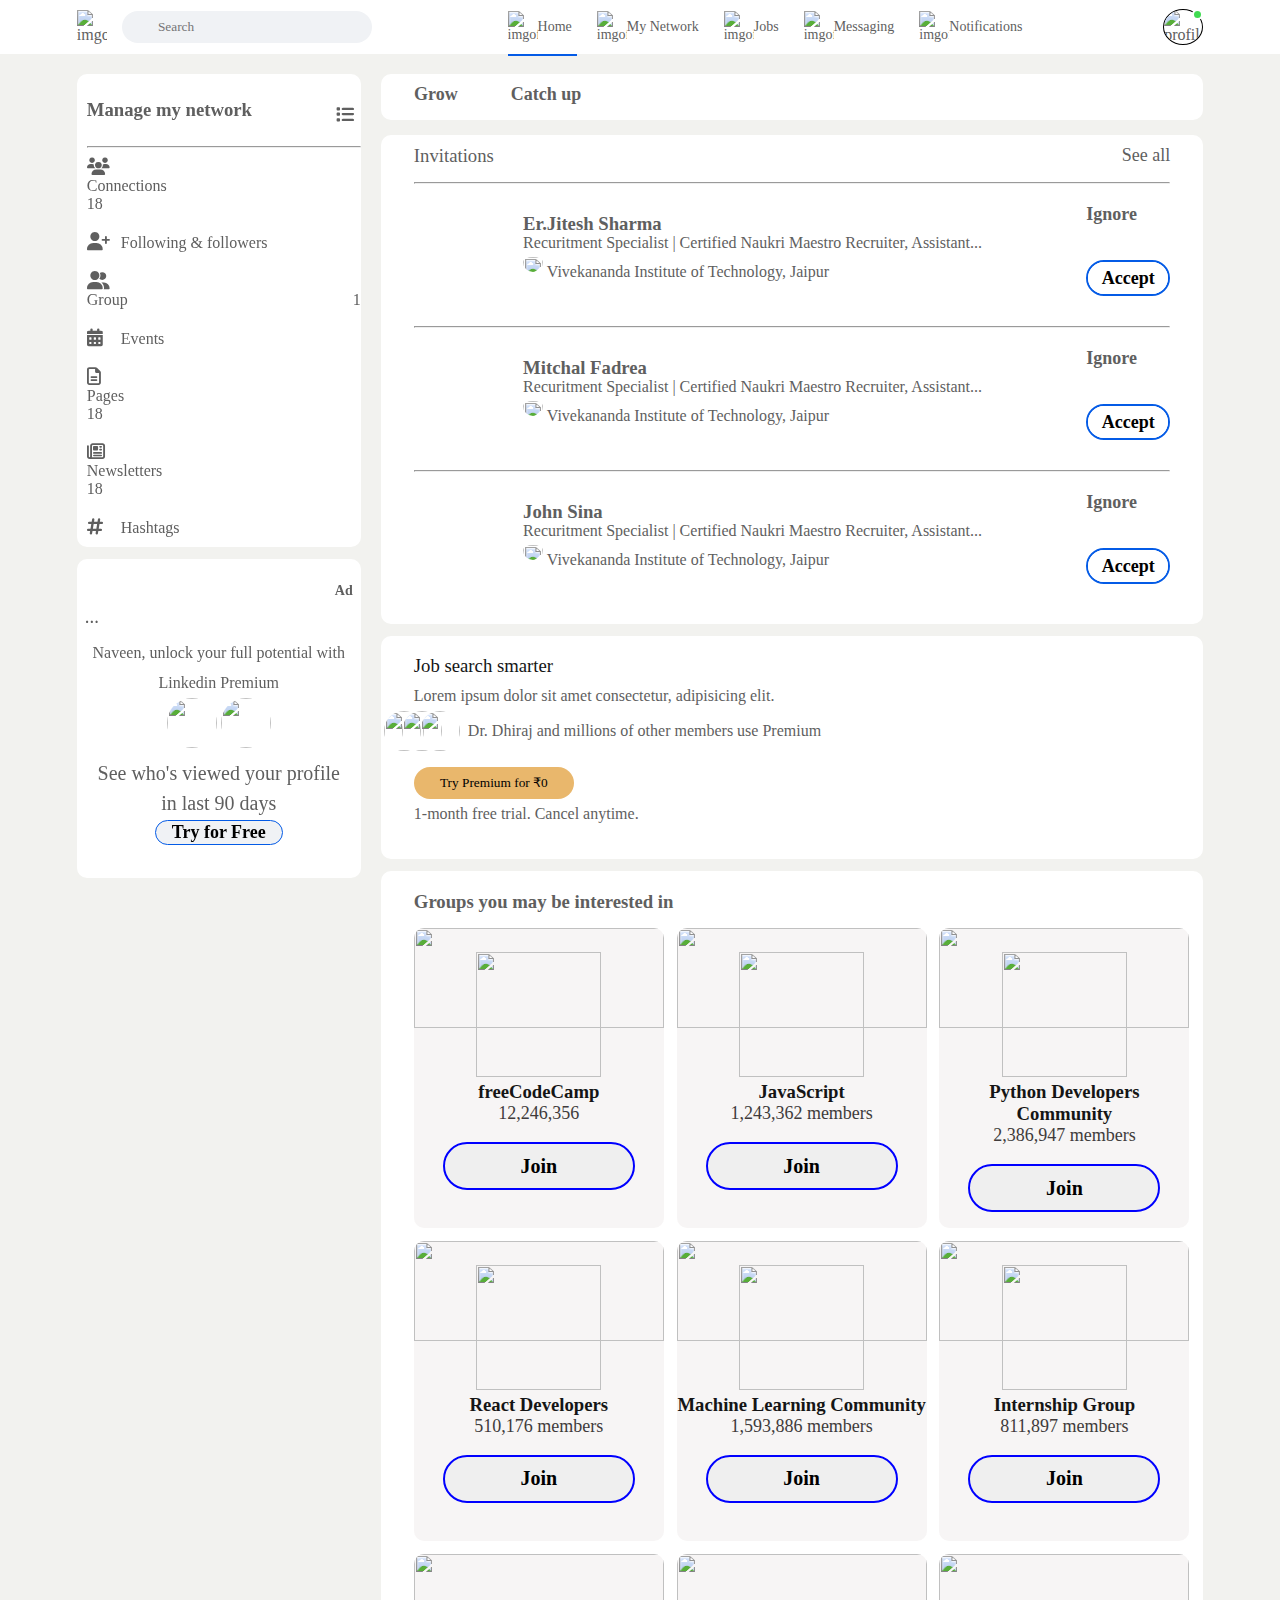
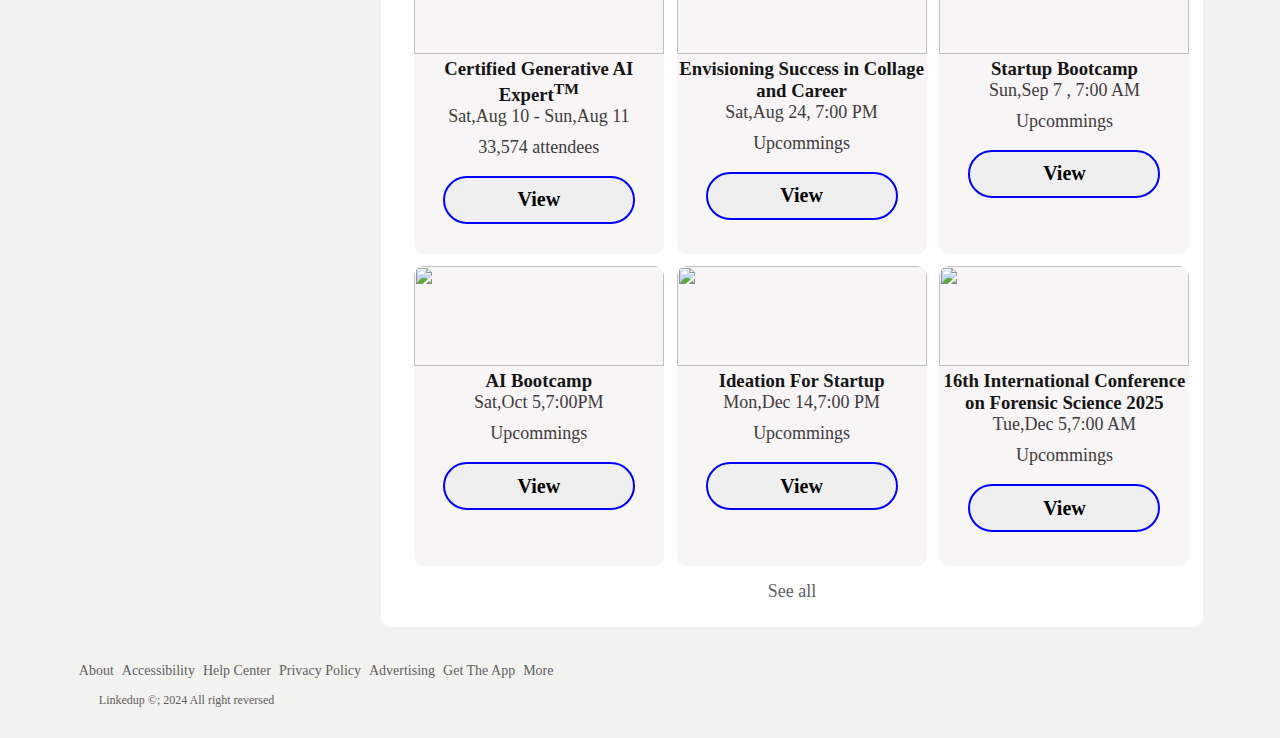
==== network.html @ 49258ead "Add files via upload" ====
<!DOCTYPE html>
<html lang="en">
  <head>
    <meta charset="UTF-8" />
    <meta name="viewport" content="width=device-width, initial-scale=1.0" />
    <title>Linkedin</title>
    <!-- linking style-sheet -->
    <link rel="stylesheet" href="style.css" />
    <!-- linking fontAwsome for using the Icons -->
    <link
      rel="stylesheet"
      href="https://cdnjs.cloudflare.com/ajax/libs/font-awesome/6.6.0/css/all.min.css
    "
    />
  </head>
  <body>
    <!-- Creating the Navigation Bar  -->

    <nav class="navbar">
      <div class="navbar_left">
        <a href="index.html" class="logo"
          ><img src="img/logo.png" alt="imgoflogo"
        /></a>

        <div class="search_box">
          <img src="img/search.png" alt="" />
          <input type="text " placeholder="Search" />
        </div>
      </div>
      <div class="navbar_center">
        <ul>
          <li>
            <a href="index.html" class="active_link"
              ><img src="img/home.png" alt="imgofhome" /><span>Home</span></a
            >
          </li>
          <li>
            <a href="network.html"
              ><img src="img/network.png" alt="imgofhome" /><span
                >My Network</span
              ></a
            >
          </li>
          <li>
            <a href="#"
              ><img src="img/jobs.png" alt="imgofhome" /><span>Jobs</span></a
            >
          </li>
          <li>
            <a href="#"
              ><img src="img/message.png" alt="imgofhome" /><span
                >Messaging</span
              ></a
            >
          </li>
          <li>
            <a href="#"
              ><img src="img/notification.png" alt="imgofhome" /><span
                >Notifications</span
              ></a
            >
          </li>
        </ul>
      </div>
      <div class="navbar_right">
        <div class="online">
          <img
            src="img/Naveen1.png"
            style="border: 1px solid black"
            class="nav_profile_img"
            alt="profile"
            onclick="toggleMenu()"
          />
        </div>
      </div>
      <!-- ----------Network page menu -->

      <div class="profile_menu_container" id="profileMenu">
        <div class="profile_menu">
          <div class="user_info">
            <img src="img/Naveen1.png" style="border: 1px solid black" alt="" />
            <div>
              <h3>Naveen Sahu</h3>
              <a href="profile.html"><button>See your profile</button></a>
            </div>
          </div>
          <hr />
          <h3>Account</h3>
          <a href="#" class="profile_menu_link">
            <img src="img/premium.png" alt="" />
            <p>Try 1 month of Premium for &#8377;0</p>
            <span>></span>
          </a>

          <a href="#" class="profile_menu_link">
            <p>Settings & Privacy</p>
          </a>

          <a href="#" class="profile_menu_link">
            <p>Help</p>
          </a>

          <a href="#" class="profile_menu_link">
            <p>Language</p>
          </a>

          <hr />
          <h3>Manage</h3>
          <a href="#" class="profile_menu_link">
            <p>Post & Activity</p>
          </a>
          <a href="#" class="profile_menu_link">
            <p>Job Posting Account</p>
          </a>

          <hr />
          <a href="#" class="profile_menu_link">
            <p>Sign Out</p>
          </a>
        </div>
      </div>
    </nav>
    <!-- ------------------Navigation Bar Closed------ -->

    <!--------------------- main body creation ----------------------->
    <div class="container">
      <!-- connect sidebar -->
      <div class="connect_sidebar">
        <div class="connect_manage">
          <div style="display: flex;
              justify-content: space-between;
              margin-bottom: 5px;
            ">
            <h3>Manage my network</h3>
            <a href="#"
              ><i class="fa-solid fa-list" style="margin-right: 10px"></i
            ></a>
          </div>

          <hr />

          <div>
            <a href="#"
              ><i class="fa-solid fa-users"></i>
              <span style="margin-right: 180px">Connections</span> 18</a
            >
          </div>

          <div>
            <a href="#">
              <i class="fa-solid fa-user-plus"></i>
              <span>Following & followers</span></a
            >
          </div>

          <div>
            <a href="#"
              ><i class="fa-solid fa-user-group"></i>
              <span style="margin-right: 225px">Group</span>1</a
            >
          </div>

          <div>
            <a href="#"
              ><i class="fa-solid fa-calendar-days"></i> <span>Events</span></a
            >
          </div>

          <div>
            <a href="#"
              ><i class="fa-regular fa-file-lines"></i>
              <span style="margin-right: 220px">Pages</span> 18</a
            >
          </div>

          <div>
            <a href="#"
              ><i class="fa-regular fa-newspaper"></i>
              <span style="margin-right: 181px">Newsletters</span> 18</a
            >
          </div>

          <div>
            <a href="#"
              ><i class="fa-solid fa-hashtag"></i> <span>Hashtags</span></a
            >
          </div>
        </div>

        <div class="left_premium">
          <h3><span>Ad &middot;&middot;&middot;</span></h3>

          <span>Naveen, unlock your full potential with Linkedin Premium</span>
          <div class="middle_Premium">
            <img src="img/Naveen1.png" alt="" />
            <img src="img/key.png" alt="">
          </div>
          <p>See who's viewed your profile in last 90 days</p>

          <a href="#"><button>Try for Free</button></a>

        </div>
      </div>

      <!---------------- connection invitation section --------------------------->

      <div class="connect_menu">
        <div class="grow_container">
          <a href="#">Grow</a>
          <a href="#">Catch up</a>
        </div>
        <div class="connect_conatiner">
          <div class="profile_container_inner">
            <div>
              <h3>Invitations</h3>
              <a href="#">See all</a>
            </div>
            <hr />

            <div class="connection_invitations">
              <img src="img/user-2.png" alt="" />
              <div>
                <div class="connection_details">
                  <h3>Er.Jitesh Sharma</h3>
                  <span
                    >Recuritment Specialist | Certified Naukri Maestro
                    Recruiter, Assistant...</span
                  >
                  <p>
                    <img src="img/microsoft.png" alt="" /> Vivekananda Institute
                    of Technology, Jaipur
                  </p>
                </div>
              </div>
              <div class="connection_btn">
                <a href="#" class="primary_btn">Ignore</a>
                <span><button>Accept</button></span>
              </div>
            </div>

            <hr />

            <div class="connection_invitations">
              <img src="img/user-3.png" alt="" />
              <div>
                <div class="connection_details">
                  <h3>Mitchal Fadrea</h3>
                  <span
                    >Recuritment Specialist | Certified Naukri Maestro
                    Recruiter, Assistant...</span
                  >
                  <p>
                    <img src="img/north.png" alt="" /> Vivekananda Institute of
                    Technology, Jaipur
                  </p>
                </div>
              </div>
              <div class="connection_btn">
                <a href="#" class="primary_btn">Ignore</a>
                <span><button>Accept</button></span>
              </div>
            </div>

            <hr />

            <div class="connection_invitations">
              <img src="img/user-5.png" alt="" />
              <div>
                <div class="connection_details">
                  <h3>John Sina</h3>
                  <span
                    >Recuritment Specialist | Certified Naukri Maestro
                    Recruiter, Assistant...</span
                  >
                  <p>
                    <img src="img/network.png" alt="" /> Vivekananda Institute
                    of Technology, Jaipur
                  </p>
                </div>
              </div>
              <div class="connection_btn">
                <a href="#" class="primary_btn">Ignore</a>
                <span><button>Accept</button></span>
              </div>
            </div>
          </div>
        </div>

        <div class="prreee">
          <div class="premium_description">
            <h3>Job search smarter</h3>
          <p>Lorem ipsum dolor sit amet consectetur, adipisicing elit.</p>
          <div>
            <img src="img/user-2.png" alt="" class="time_pass_pic" />
            <img src="img/user-3.png" alt="" class="time_pass_pic" />
            <img src="img/user-5.png" alt="" class="time_pass_pic" />

            <p>Dr. Dhiraj and millions of other members use Premium</p>
          </div>
          <a href="#"><button>Try Premium for &#8377;0</button></a>
          <p><span>1-month free trial. Cancel anytime.</span></p>
        </div>
      </div>
          

        <!-- ------------creating the connection Card section----------------- -->
        <div class="card_profile_description">
            <h3 style="margin-bottom: 15px;">Groups you may be interested in</h3>
          <div class="profile_card_container">
            <div class="card_container">
              <div class="card">
                <img src="img/cover.webp" alt="" class="coverimg" />
                <img src="img/freecode.png" alt="" class="profileimg" />
              </div>
              <div class="content">
                <h3>freeCodeCamp</h3>
                <span>12,246,356</span>
                <a href="#"><button>Join</button></a>
              </div>
            </div>

            <div class="card_container">
              <div class="card">
                <img src="img/cover.webp" alt="" class="coverimg" />
                <img src="img/javaScript.jpeg" alt="" class="profileimg" />
              </div>
              <div class="content">
                <h3>JavaScript</h3>
                <span>1,243,362 members</span>
                <a href="#"><button>Join</button></a>
              </div>
            </div>

            <div class="card_container">
              <div class="card">
                <img src="img/cover.webp" alt="" class="coverimg" />
                <img src="img/python.jpeg" alt="" class="profileimg" />
              </div>
              <div class="content">
                <h3>Python Developers Community</h3>
                <span>2,386,947 members</span>
                <a href="#"><button>Join</button></a>
              </div>
            </div>

            <div class="card_container">
              <div class="card">
                <img src="img/cover.webp" alt="" class="coverimg" />
                <img src="img/react.jpeg" alt="" class="profileimg" />
              </div>
              <div class="content">
                <h3>React Developers</h3>
                <span>510,176 members</span>
                <a href="#"><button>Join</button></a>
              </div>
            </div>

            <div class="card_container">
              <div class="card">
                <img src="img/cover.webp" alt="" class="coverimg" />
                <img src="img/ml.jpeg" alt="" class="profileimg" />
              </div>
              <div class="content">
                <h3>Machine Learning Community</h3>
                <span>1,593,886 members</span>
                <a href="#"><button>Join</button></a>
              </div>
            </div>

            <div class="card_container">
              <div class="card">
                <img src="img/cover.webp" alt="" class="coverimg" />
                <img src="img/internship.jpeg" alt="" class="profileimg" />
              </div>
              <div class="content">
                <h3>Internship Group</h3>
                <span>811,897 members</span>
                <a href="#"><button>Join</button></a>
              </div>
            </div>

            <div class="card_container">
              <div class="card">
                <img src="img/Ai.png" alt="" class="coverimg" />
                <!-- <img src="img/freecode.png" alt="" class="profileimg" /> -->
              </div>
              <div class="content">
                <h3>Certified Generative AI Expert<sup>TM</sup></h3>
                <span>Sat,Aug 10 - Sun,Aug 11</span>
                <span>33,574 attendees</span>
                <a href="#"><button>View</button></a>
              </div>
            </div>

            <div class="card_container">
              <div class="card">
                <img src="img/collage.png" alt="" class="coverimg" />
                <!-- <img src="img/freecode.png" alt="" class="profileimg" /> -->
              </div>
              <div class="content">
                <h3>Envisioning Success in Collage and Career</h3>
                <span>Sat,Aug 24, 7:00 PM</span>
                <span>Upcommings</span>
                <a href="#"><button>View</button></a>
              </div>
            </div>

            <div class="card_container">
              <div class="card">
                <img src="img/stratup.png" alt="" class="coverimg" />
                <!-- <img src="img/freecode.png" alt="" class="profileimg" /> -->
              </div>
              <div class="content">
                <h3>Startup Bootcamp</h3>
                <span>Sun,Sep 7 , 7:00 AM</span>
                <span>Upcommings</span>
                <a href="#"><button>View</button></a>
              </div>
            </div>

            <div class="card_container">
              <div class="card">
                <img src="img/Ai boot.png" alt="" class="coverimg" />
                <!-- <img src="img/freecode.png" alt="" class="profileimg" /> -->
              </div>
              <div class="content">
                <h3>AI Bootcamp</h3>
                <span>Sat,Oct 5,7:00PM</span>
                <span>Upcommings</span>
                <a href="#"><button>View</button></a>
              </div>
            </div>

            <div class="card_container">
              <div class="card">
                <img src="img/Ideathon.png" alt="" class="coverimg" />
                <!-- <img src="img/freecode.png" alt="" class="profileimg" /> -->
              </div>
              <div class="content">
                <h3>Ideation For Startup</h3>
                <span>Mon,Dec 14,7:00 PM</span>
                <span>Upcommings</span>
                <a href="#"><button>View</button></a>
              </div>
            </div>

            <div class="card_container">
              <div class="card">
                <img src="img/Forensic.png" alt="" class="coverimg" />
                <!-- <img src="img/freecode.png" alt="" class="profileimg" /> -->
              </div>
              <div class="content">
                <h3>16th International Conference on Forensic Science 2025</h3>
                <span>Tue,Dec 5,7:00 AM</span>
                <span>Upcommings</span>
                <a href="#"><button>View</button></a>
              </div>
            </div>
          </div>
          <div class="more">
            <a href="#" class="connection_link">See all </a>
          </div>
        </div>

      </div>
    </div>

    <div class="profile_footer">
      <div class="sidebar_useful_links">
        <a href="#">About</a>
        <a href="#">Accessibility</a>
        <a href="#">Help Center</a>
        <a href="#">Privacy Policy</a>
        <a href="#">Advertising</a>
        <a href="#">Get The App</a>
        <a href="#">More</a>
        <div class="copyright_msg">
          <img src="img/logo.png" alt="" />
          <p>Linkedup &copy;; 2024 All right reversed</p>
        </div>
      </div>
    </div>

    <script>
      let profileMenu = document.querySelector("#profileMenu");

      function toggleMenu() {
        profileMenu.classList.toggle("open_menu");
        console.log("hello");
      }
    </script>
  </body>
</html>
---- style.css ----
*{
    padding: 0;
    margin: 0;
    font-family: "Poppins , sans-self";
    box-sizing: border-box;
}

body{
    background-color: #e9e9e393;
    color: #5f5f5f;
}

a{
    text-decoration: none;
    color: #5f5f5f;
}


/* ---------Styling The Navigation Bar------------- */

.navbar{
    display: flex;
    align-items: center;
    justify-content: space-between;
    background: #fff;
    padding: 6px 6% ;
    position: sticky;
    top: 0;
    z-index: 100;
    /* box-shadow: 0 5px 20px rgba(0, 0, 0, 0.667); */
}

.logo img{
    width: 30px;
    margin-right: 15px;
    display: block;
}

.navbar_center ul li{
    display: inline-block;
    list-style: none;
}

.navbar_center ul li a{
    display: flex;
    align-items: center;
    font-size: 14px;
    margin: 5px 8px;
    padding-right:  5px;
    position: relative;
}

.navbar_center ul li a img{
    width: 30px;
}

.navbar_center ul li a::after{
    content: "";
    width: 0;
    height: 2px;
    background: #045be6;
    position: absolute;
    bottom: -13px;
    transition: width 0.3s ;
}
.navbar_center ul li a:hover::after ,
.navbar_center ul li a.active_link::after{
    width: 100%;
}

.nav_profile_img{
    width: 40px;
    border-radius:  50%;
    display: block;
    cursor: pointer;
    position: relative;
}

.online{
    position: relative;
}
.online::after{
    content: "";
    width: 7px;
    height: 7px;
    border: 2px solid #fff;
    border-radius: 50%;
    right: 0px;
    top: 0px;
    background: #41db51;
    position: absolute;
}

.search_box{
    background: #f0f2f5;
    width: 250px;
    border-radius: 20px;
    display: flex;
    align-items: center;
    padding: 0 15px;
}
.navbar_left{
    display: flex;
    align-items: center;
}

.search_box img{
    width: 14px;
}
.search_box:hover{
background: #8ba9da7a;
}
.search_box input{
    width: 100%;
    background: transparent;
    padding: 8px;
    outline: none;
    border: 0;
}


/* ----------- Navigation Bar syling Ending */

/* ------------styleing the user profile drop down menu -------*/

.profile_menu_container{
    position: absolute;
    top: 100%;
    right: 5%;
    width: 320px;
    max-height: 0;
    overflow: hidden;
    transition: max-height 0.5s;
    

}
.profile_menu_container.open_menu{
    max-height: 400px;
}

.profile_menu{
    background: white;
    color: #333;
    counter-reset: #fff;
    padding: 20px;
    margin: 10px;
    box-shadow: inset 0 -3rem 3rem rgba(199, 212, 199, 0.3),
    0 0 0 2px white;
    
}
.user_info{
    display: flex;
    align-items: center;

}
.user_info img{
    width: 50px;
    border-radius: 50%;
    margin-right: 15px;
}
.user_info h3{

    font-weight:500;
    margin-bottom: -7px;

}
.user_info a{
    color: #c9c9c9;
    font-size: 13px;
}
.user_info a button{
    background: #fff;
    border: 2px solid #045be6;
    border-radius: 15px;
    margin-top: 15px;
    width: 10rem;
    margin-bottom: 15px;
    outline: none;
}

.profile_menu_link hr{
    border: 0;
    height: 1px;
    width: 100%;
    background: #fff;
    margin: 15px 0 10px;
}


.profile_menu_link{
    display: flex;
    align-items: center;
    color: #151515;
    margin: 12px 0;
    font-size: 14px;

}
.profile_menu_link p{
    width: 100%;
}

.profile_menu_link img{
    width: 35px;
    border-radius: 50%;
    margin-right: 15px;
}


/* Styling the middle part of the website */

.container{
    padding: 20px 6%;
    display: flex;
    flex-wrap: wrap;
    justify-content: space-between;
}
/* ---------------left side bar ------------------*/
.left_side_Bar{
    flex-basis: 25%;
    align-self: flex-start;
    position: sticky;
    top: 73px;
}

.sidebar_profile_box{
    background: #fff;
    border-radius: 10px;

}
.sidebar_profile_info{
    padding: 0 25px;

}
.sidebar_profile_info img{
    width: 90px;
    border-radius: 50%;
    background: #fff;
    padding: 4px;
    margin-top: -45px;

}

.sidebar_profile_info h1{
    font-size: 20px;
    font-weight: 600;
    color: #222;
}

.sidebar_profile_info h3{
    font-size: 14px;
    font-weight: 500;
    color: #777;

}
.sidebar_profile_info ul{
    list-style: none;
    margin: 20px 0;

}
.sidebar_profile_info ul li{
    width: 100%;
    margin: 5px;
    font-size: 13px;

}
.sidebar_profile_info ul li span{
    float: right;
    color: #045be6;
}

.sidebar_profile_link{
    display: flex;
    align-items: center;
    border-top: 1px solid #ccc;
}

.sidebar_profile_link a{
    flex-basis: 50%;
    display: flex;
    align-items: center;
    justify-content: center;
    padding: 15px 0;
    font-size: 13px;
    border-left: 1px solid#ccc;
}
.sidebar_profile_link a:first-child{
    border-left: 0;
}
.sidebar_profile_link a img{
    width: 20px;
    margin-right: 10px;
}
.sidebar_actively{
    background: #fff;
    padding: 5px 25px;
    margin: 12px 0;
    border-radius: 10px;
}
.sidebar_actively h3{
    color: #777;
    font-size: 14px;
    font-weight: 500;
    margin: 20px 0 10px;

}

.sidebar_actively a{
    display: flex;
    align-items: center;
    font-size: 12px;
    font-weight: 500;
    color: #888;
    margin: 3px 0;
}

.sidebar_actively a img{
    width: 20px;
    margin-right: 10px;
}


.discover_more_link{
    border-top: 1px solid#ccc;
    text-align: center;
    margin-top: 20px;
    margin-left: -25px;
    margin-right: -25px;
}

.discover_more_link a{
    color: #045be6;
    display: inline-block;
    margin: 10px 0;
}


/*------------------------ right side bar----------------- */
.right_side_Bar{
    flex-basis: 25%;
    align-self: flex-start;
    position: sticky;
    top: 73px;
   
}
.sidebar_news{
    background: #fff;
    padding: 10px 25px ;
    border-radius: 10px;
}
.info_icon{
    width: 15px;
    float: right;
    margin-top: 15px;
}


.sidebar_news h1{
    font-size: 18px;
    font-weight: 600;
    color: #333;
    margin: 10px 0 30px;
}
.sidebar_news a{
    display: block;
    font-size: 12px;
    font-weight: 600;
    margin-top: 10px;
    margin-bottom: -5px;
}
.sidebar_news span{
    font-size: 12px;
}

.sidebar_news .read_more_link{
    color: #045be6;
    font-weight: 500;
    margin: 20px 0 10px;
}

.sidebar_ad{
    background: #fff;
    padding: 15px 25px;
    text-align: center;
    margin: 12px 12px;
    font-size: 12px;
    border-radius: 10px;
}
.sidebar_ad img{
    width: 60px;
    border-radius: 50%;
    margin: 4px;
}

.sidebar_ad small{
    float: right;
    font-weight: 500;

}
.sidebar_ad p{
    margin-top: 30px;
    margin-bottom: 10px;
}
.sidebar_ad b{
    display: block;
    font-weight: 500;
    margin-top: 10px;
}
.ad_link{
    display: inline-block;
    border: 1px solid #045be6;
    border-radius: 30px;
    padding: 5px 15px;
    font-weight: 500;
    color: #045be6;
    margin: 20px auto 10px;
}

.sidebar_useful_links{
    padding: 15px 25px;
    text-align: center;

}
.sidebar_useful_links a{
    display: inline-block;
    font-size: 14px;
    margin: 4px 2px;

}
.copyright_msg{
    display: flex;
    align-items: center;
    justify-content: center;
    font-size: 12px;
    margin-top: 10px;
    font-weight: 500;
}
.copyright_msg img{
    width: 18px;
    margin-right: 4px;
}

/* ------------------main content ------------------*/
.main_Bar{
    flex-basis: 47%;
}
.create_post{
    background: #fff;
    border-radius: 10px;

}
.create_post_input{
    padding: 20px 25px 10px;
    display: flex;
    align-items: flex-start;
}
.create_post_input img{
    width: 35px;
    border-radius: 50% ;
    margin-right: 10px;
}
.create_post_input button{
    width: 100%;
    height: 50px;
    
    outline: 0;
    resize: none;
    background: transparent;
    margin-top: -8px;
    border: 1px solid #151515;
    border-radius: 20px;
    font-size: 15px;
    font-weight: 600;
}
.create_post_input button:hover{
    background: #dfdddd57;
}



.create_post_link{
    display: flex;
    align-items: flex-start;

}

.create_post_link li{
    list-style: none;
    border-top: 1px solid #ccc;
    border-right: 1px solid #ccc;
    flex-basis: 25%;
    height: 40px;
    font-size: 13px;
    display: flex;
    align-items: center;
    justify-content: center;
    cursor: pointer;
}

.create_post_link li img{
    width: 15px;
    margin-right: 5px;
}
.create_post_link li:last-child{
    background: #045be6;
    color: #fff;
    border-top: 0;
    border-radius: 0;
}

.sort_by{
    display: flex;
    align-items: center;
    margin: 10px 0;
}
.sort_by hr{
    flex: 1;
    border: 0;
    height: 1px;
    background: #ccc;

}
.sort_by p{
    font-size: 13px;
    padding-left: 5px;
}
.sort_by p span{
    font-weight: 600;
    cursor: pointer;
}
.sort_by p span img{
    width: 12px;
    margin-left: 3px; 
}


.post{
    background: #fff;
    padding: 20px 25px 5px;
    margin: 5px 0 15px;
    border-radius: 10px;
}

.post_author{
    display: flex;
    align-items: flex-start;
    margin-bottom: 20px;
}
.post_author img{
    width: 35px;
    border-radius: 50%;
    margin-right: 10px;
    margin-top: 5px;
}
.post_author h1{
    font-size: 18px;
    font-weight: 600;
    counter-reset: #333;

}
.post_author small{
    display: block;
    margin-bottom: -2px;

}

.post p{
    font-size: 14px;
    margin-bottom: 15px;
}

.post_impression{
    display: flex;
    flex-wrap: wrap;
    align-items: center;
    justify-content: space-between;
    font-size: 12px;
    border-bottom: 1px solid #ccc;
    padding-bottom: 6px;
}

.post_impression div{
    display: flex;
    align-items: center;

}
.post_impression img{
    width: 15px;
    margin-right: -5px;
}
.liked_user{
    margin-left: 10px;
}

.post_avtivity{
    display: flex;
    align-items: center;
    justify-content: space-between;
    padding: 10px 0;
    font-size: 14px;
    font-weight: 500;
}

.post_avtivity div{
    display: flex;
    align-items: center;

}
.post_avtivity_user_icons{
    width: 22px;
    border-radius: 50%;
}

.post_avtivity_arrow_icons{
    width: 12px;
    margin-left: 5px;
}
.post_avtivity_link img{
    width: 18px;
    margin-right: 8px;

}


/* --------------------Profile page------------------ */


.profile_main{
    flex-basis: 73%;

}
.profile_sidebar{
    flex-basis: 25%;
    align-self: flex-start;
    position: sticky;
    top: 73px;
}

.profile_conatiner{
    background: #fff;
    border-radius: 10px;

}
.profile_container_inner{
    padding: 0 4% 10px;

}
.profile_pic{
    width: 150px;
    border-radius: 50%;
    margin-top: -75px;
    padding: 5px;
    background: #fff;
}

.profile_conatiner h1{
    font-size: 28px;
    font-weight: 600;
    color: #222;
}
.profile_conatiner b{
    font-weight: 500;

}
.profile_conatiner p{
    margin-top: 5px;

}
.profile_conatiner p a{
    color: #045be6;
    font-weight: 500;

}

.mutual_connection{
    display: flex;
    align-items: center;
    margin: 20px 0;

}
.mutual_connection img{
    width: 30px;
    border-radius: 50%;
    margin-right: 5px;
}

.profile_btn{
    margin: 20px 0;

}
.profile_btn a{
    display: inline-flex;
    align-items: center;
    background: #e4e6eb;
    padding: 6px 15px;
    border-radius: 4px;
    margin-right: 10px;
}

.profile_btn a img{
    width: 18px;
    margin-right: 5px;

}
.profile_btn .primary_btn{
background: #045be6;
color: #fff;
}
.profile_discription{
    background: #fff;
    padding: 20px 4% 30px;
    margin: 12px 0;
    border-radius: 10px;
}
.profile_discription h2{
    color: #333;
    margin: 10px 0 20px;
    font-weight: 600;
}
.see_more_link{
    display: block;
    text-align: right;
    font-size: 15px;
}
.profile_des_row{
    display: flex;
    align-items: flex-start;
    margin: 20px 0 ;

}
.profile_des_row img{
    width: 50px;
    margin-right: 25px;
    margin-top: 5px;
}
.profile_des_row div{
    width: 100%;
}
.profile_des_row h3{
    font-size: 18px;
    font-weight: 600;
    color: #333;
}
.profile_des_row b{
    display: block;
    font-weight: 500;
    font-size: 15px;
}
.profile_des_row p {
    margin-top: 15px;

}
.profile_des_row hr{
    border: 0;
    border-bottom: 1px solid #999;
    margin-top: 10px;
}

.experience_link{
    display: flex;
    align-items: center;
    justify-content: center;
    padding-top: 20px;
    font-weight: 500;

}
.experience_link img{
    width: 20px;
    margin-left: 8px ;
}

.skills_btn{
    display: inline-block;
    margin: 10px 5px;
    padding: 6px 18px;
    border: 1px solid #777;
    border-radius: 30px;
    font-size: 12px;
    font-weight: 500;
}

.language_btn{
    display: inline-block;
    margin: 10px 5px;
    padding: 6px 18px;
    background: #e4e6eb;
    font-size: 12px;
    font-weight: 500;
    border-radius: 10px;
}

/* ---------- profile right sidebar ---------*/
.profile_sidebar.sidebar_ad{
    margin: 0;
}

.sidebar_people{
    background: #fff;
    padding: 15px 25px;
    margin: 12px 0;
    font-size: 12px;
    border-radius: 10px;
    
}
.sidebar_people h3{
    font-size: 16px;
    font-weight: 600;
    margin: 10px 0 20px;
}

.sidebar_people_row{
    display: flex;
    align-items: flex-start;
    margin: 6px 0;
}
.sidebar_people_row img{
    width: 40px;
    border-radius: 50%;
    margin-right: 8px;
    margin-top: 5px;
}

.sidebar_people_row h2{
    font-weight: 500;
    font-size: 16px;
}
.sidebar_people_row a{
    display: inline-block;
    margin: 10px 0;
    padding: 5px 25px;
    border: 1px solid #5f5f5f;
    border-radius: 30px;
    font-weight: 500;
}

.profile_footer{
    padding: 0 6% 30px;
}
.profile_footer .sidebar_useful_links{
    text-align: left;
    padding: 0;
}

.profile_footer .copyright_msg{
    justify-content: flex-start;

}
#showmore_links{
    display: none;
}

/* ----------for small screen-------- */
/* @media only screen and (max-width:600px){
  
    .search_box{
        background: transparent;
        width: auto;
        padding: 0;

    }
    .search_box input{
        width: 0;
        padding: 0;
    }
    .navbar_center ul li a span{
        display: none;
    }
    .navbar_center ul li a {
        padding-right: 0;
        margin: 5px;
    }
    .nav_profile_img{
        width: 30px;
    }
    .container{
        padding: 15px 3%;
    }
    .left_side_Bar,.right_side_Bar{
        flex-basis: 100%;
        position: relative;
        top: unset;
    }
    .main_Bar{
        flex-basis: 100%;
    }
    .post_impression {
        margin: 2px 0;
    }
    .post_avtivity_link span{
        display: none;

    }
    .post_avtivity_link img{
        margin-right: 0;
    }
    .profile_main,.profile_sidebar{
        flex-basis: 100%;
    }
    .profile_conatiner{
        font-size: 14px;
    }
    .profile_pic{
        width: 100px;
        margin-top: -50px;
    }
    .profile_discription{
        font-size: 14px;
    }
    #showmore_links{
        display: block;
        width: fit-content;
        margin: 10px auto;
        font-size: 14px;
        cursor: pointer;

    }
    .sidebar_actively{
        display: none;
    }
    .sidebar_actively.open_activity{
        display: block;
    }
} */



/* -----------------Network Page styling-------------- */

.grow_container{
    display: flex;
    padding-top: 10px;
    padding-bottom: 15px;
    gap: 15px;
    background: #fff;
    border-radius: 10px;
    margin-bottom: 15px;

    
}
.grow_container a{
    margin-left: 15px;
    font-size: 18px;
    font-weight: 600;
    width: 5rem;
    display: flex;
    align-items: center;
    justify-content: center;
}

.grow_container a:hover{
    background: #efecec85;
    border-radius: 10px;
}



.profile_container_inner div{
    display: flex;
    padding-top: 10px;
    justify-content: space-between;
    padding-bottom: 15px;
}

.profile_container_inner div a{
    font-size: 18px;
    font-weight: 500;
}
.profile_container_inner div a:hover {
    background: #e1e0e0;
    border-radius: 10px;
    padding: 5px;
}

.profile_container_inner div h3{
    font-weight: 100;
}
.connection_invitations img{
    border-radius: 50%;

}


.connection_invitations div{
    display: flex;
    flex-direction: column;
    padding-left: 5px;
}
.connection_invitations div h3{
    font-weight: 600;
    line-height: 20px;
}


.connection_invitations div p img{
    height: 20px;
    width: 20px;
    align-items: center;
    padding-top: 5px;  
}

.connection_btn .primary_btn{
    font-weight: 600;
}

.connection_btn  button{
    width: 5rem;
    height: 2rem;
    border: none;
    border-radius: 20px;
    outline: none;
    background: #fff;   
    font-size: 18px;
    font-weight: 600;
}

.connection_btn span{
    border: 2px solid #045be6;
    border-radius: 20px;
    display: flex;
}



.connect_menu{
    flex-basis: 73%;
}

.connect_sidebar{
    flex-basis: 25%;
    align-self: flex-start;
    position: sticky;
    top: 73px;
    
}

.connect_manage{
    padding-top: 15px;
    padding-left: 10px;
    background: #fff;
    border-radius: 10px;
}

.connect_manage h3{
    padding-bottom: 10px;
}

.time_pass_pic{
    margin-left: -30px;
    border-radius: 50%;
    height: 40px;
    width: 40px;
}
.premium_description{
    background: #fff;
    padding: 20px 4% 30px;
    margin: 12px 0;
    border-radius: 10px;
    padding-top: 15px;
    line-height: 30px;
}
.premium_description h3{
    font-weight: 100;
    color: #151515;
}
.premium_description div{
    display: flex;
    align-items: center;
    gap: 8px;
} 
.premium_description a button{
    height: 2rem;
    width: 10rem;
    margin-top: 1rem;
    border-radius: 20px;
    background: rgba(218, 134, 7, 0.591);
    border: none;

}



/* ---------styling the left side bar --------- */
.connect_manage div{
    padding-top: 10px;
    display: flex;
    justify-content: flex-start;
    align-items: center;
    padding-bottom: 10px;
    
}
.connect_manage div a i{
    height: 15px;
    width: 15px;
    font-size: large;
    margin-right: 15px;

 
}


 .connect_conatiner{
    background: #fff;
    border-radius: 10px;
}


.left_premium{
    background: #fff;
    padding: 20px 4% 30px;
    margin: 12px 0;
    border-radius: 10px;
    padding-top: 15px;
    line-height: 30px;
    display: flex;
    justify-content: center;
    align-items: center;
    flex-direction: column;
}
.left_premium h3 span{
    font-size: 14px;
    margin-left: 250px;
    text-align: center;
}
.left_premium span{
    text-align: center;
}

.left_premium .middle_Premium img{
    height: 50px;
    width: 50px;
    border-radius: 50%;
}

.left_premium a button{
    font-size: 18px;
    font-weight: 600;
    height: 25px;
    width: 8rem;
    outline: none;
    border: 1px solid #045be6;
    background: #f0f2f5;
    border-radius: 20px;
}

.left_premium p{
    font-size: 20px;
    text-align: center;
}

/* -------------creating the card sections for follows ---------------- */
.card_profile_description{
    
    background: #fff;
    padding: 20px 4% 30px;
    margin: 12px 0;
    border-radius: 10px;
 
}

.profile_card_container{
    display: flex;
    justify-content: space-around;
    display: grid;
    grid-template-columns: repeat(3 , 250px);
    grid-template-rows: repeat(auto , 300px) ;
    gap: 0.8rem;
}

.more{
    display: flex;
    justify-content: center;
    margin-top: 15px;
    margin-bottom: -5px;
}

.connection_link{
    font-size: 18px;
    font-weight: 500;
}
.card_container{
    height: 300px;
    width: 250px;
    overflow: hidden;
    border-radius: 10px;
    background: #ebe7e768;
    transition: all ease 0.5s;
    
}


.card_container:hover{
    box-shadow: 2px 2px 5px rgb(179, 163, 163);
    
}
.card_container .coverimg{
    width: 100%;
    height: 100px;
}
.card_container .profileimg{
    height: 125px;
    margin-top: -80px;
    width: 125px;
    /* border-radius:50%; */
    margin-left: 25%;
    
}

.content{
    display: flex;
    justify-content: center;
    align-items: center;
    flex-direction: column;
}

.content span{
    font-size: 18px;
    font-weight: 500;
    color: rgb(64, 59, 59);
    margin-bottom: 10px;
}
.content h3{
    color: #151515;
    text-align: center;
}

.content a button{
    height: 3rem;
    width: 12rem;
    font-size: 20px;
    font-weight: 600;
    border: 2px solid blue;
    outline: none;
    border-radius: 25px;
    margin-top: 8px;
}

.content a button:hover{
    background: #fff;
}


@media only screen and (max-width:650px) {
    .search_box{
        background: transparent;
        width: auto;
        padding: 0;

    }
    .search_box input{
        width: 0;
        padding: 0;
    }
    .navbar_center ul li a span{
        display: none;
    }
    .navbar_center ul li a {
        padding-right: 0;
        margin: 5px;
    }
    .nav_profile_img{
        width: 30px;
    }
    
    .left_premium{
        display: none;
    }
    .connect_manage{
        display: none;
    }
    .connect_menu{
        flex-basis: 100%;
    }

    .card_profile_description .profile_card_container{
        grid-template-columns: repeat(1,60%);
    }
    .prreee{
        display: none;
        
    }
    
    
}



@media only screen and (min-width:650px) and (max-width:900px) {
    .search_box{
        background: transparent;
        width: auto;
        padding: 0;

    }
    .search_box input{
        width: 0;
        padding: 0;
    }
    .navbar_center ul li a span{
        display: none;
    }
    .navbar_center ul li a {
        padding-right: 0;
        margin: 5px;
    }
    .nav_profile_img{
        width: 30px;
    }
    
    .left_premium{
        display: none;
    }
    .connect_manage{
        display: none;
    }
    .connect_menu{
        flex-basis: 100%;
    }

    .card_profile_description .profile_card_container{
        grid-template-columns: repeat(2 , 45%);
    }
    .prreee{
        display: none;
        
    }
    
    
}

@media only screen and (min-width:900px) and (max-width:1100px) {

    .search_box{
        background: transparent;
        width: auto;
        padding: 0;

    }
    .search_box input{
        width: 0;
        padding: 0;
    }
    .navbar_center ul li a span{
        display: none;
    }
    .navbar_center ul li a {
        padding-right: 0;
        margin: 5px;
    }
    .nav_profile_img{
        width: 30px;
    }
    .card_profile_description .profile_card_container{
        grid-template-columns: repeat(3,27%);

    }
    .left_premium{
        display: none;
    }
    .connect_manage{
     display: none;
    }
  
    .prreee{
        display: none;
        
    }
    
    .connect_sidebar{
        flex-basis: 100%;
        position: relative;
        margin-bottom: 20px;
        margin-top:-4rem;
        
    }
    
    .connect_sidebar{
        flex-basis: 100%;
    }
    .connect_menu{
        flex-basis: 100%;
    
    }

    .grow_container{
        margin-top: 60px;
    }
}


@media only screen and (max-width:600px){
  
    .search_box{
        background: transparent;
        width: auto;
        padding: 0;

    }
    .search_box input{
        width: 0;
        padding: 0;
    }
    .navbar_center ul li a span{
        display: none;
    }
    .navbar_center ul li a {
        padding-right: 0;
        margin: 5px;
    }
    .nav_profile_img{
        width: 30px;
    }
    .container{
        padding: 15px 3%;
    }
    .left_side_Bar,.right_side_Bar{
        flex-basis: 100%;
        position: relative;
        top: unset;
    }
    .main_Bar{
        flex-basis: 100%;
    }
    .post_impression {
        margin: 2px 0;
    }
    .post_avtivity_link span{
        display: none;

    }
    .post_avtivity_link img{
        margin-right: 0;
    }
    .profile_main,.profile_sidebar{
        flex-basis: 100%;
    }
    .profile_conatiner{
        font-size: 14px;
    }
    .profile_pic{
        width: 100px;
        margin-top: -50px;
    }
    .profile_discription{
        font-size: 14px;
    }
    #showmore_links{
        display: block;
        width: fit-content;
        margin: 10px auto;
        font-size: 14px;
        cursor: pointer;

    }
    .sidebar_actively{
        display: none;
    }
    .sidebar_actively.open_activity{
        display: block;
    }
}
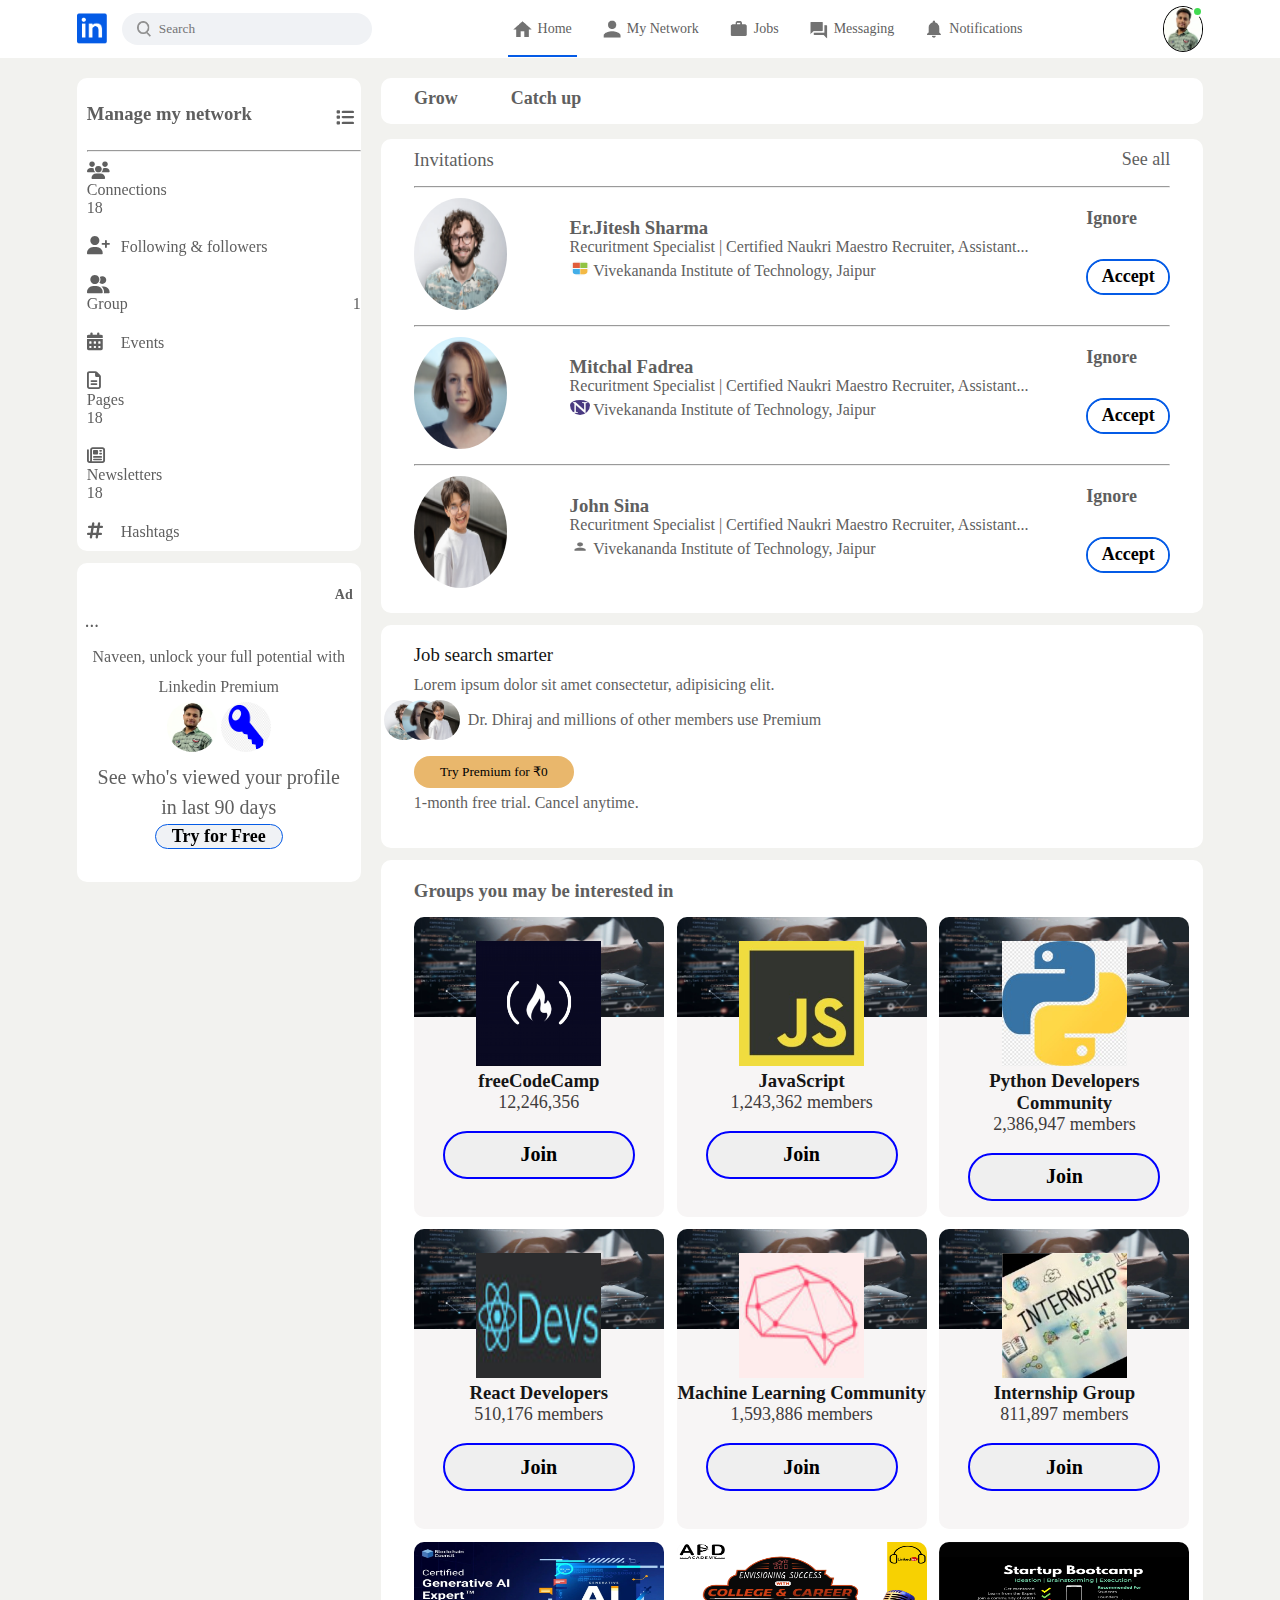
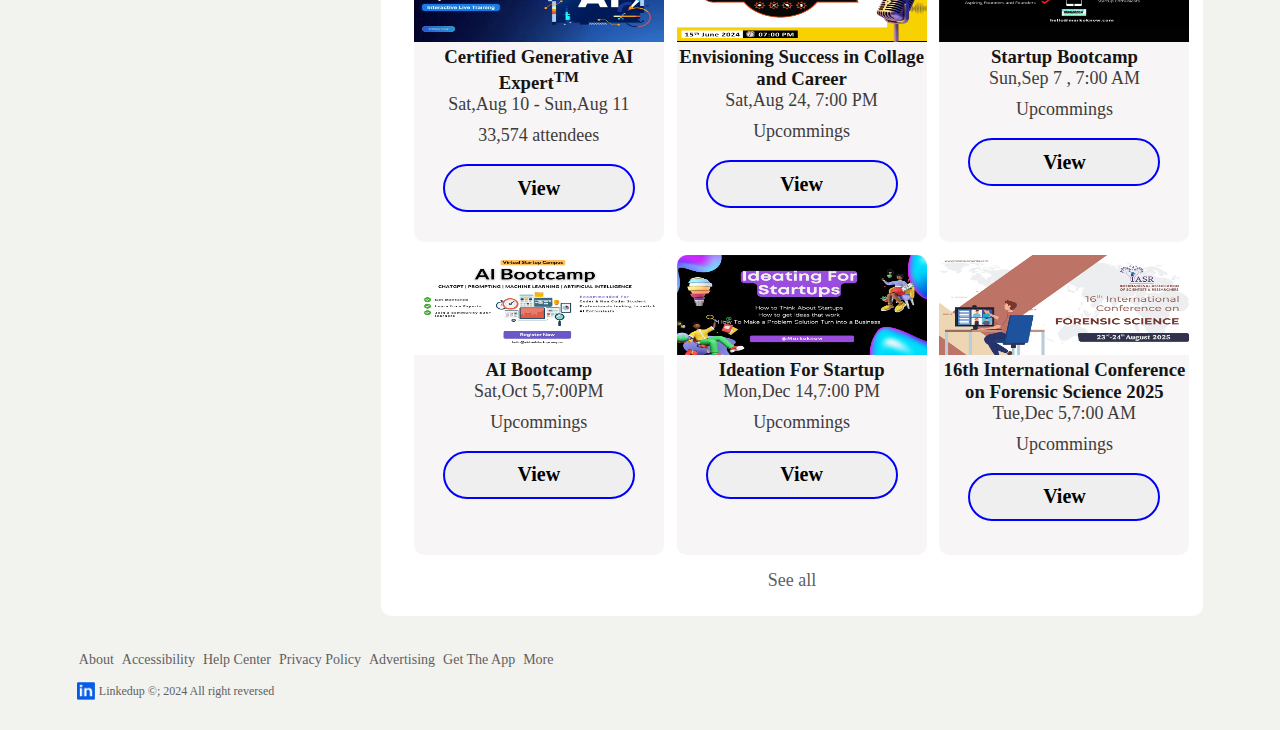
==== commit 9cd566b1: "some new updates" ====
--- a/network.html
+++ b/network.html
@@ -12,6 +12,7 @@
       href="https://cdnjs.cloudflare.com/ajax/libs/font-awesome/6.6.0/css/all.min.css
     "
     />
+    <link rel="shortcut icon" href="img/logo.png" type="image/x-icon">
   </head>
   <body>
     <!-- Creating the Navigation Bar  -->
@@ -481,13 +482,6 @@
       </div>
     </div>
 
-    <script>
-      let profileMenu = document.querySelector("#profileMenu");
-
-      function toggleMenu() {
-        profileMenu.classList.toggle("open_menu");
-        console.log("hello");
-      }
-    </script>
+    <script src="network.js"></script>
   </body>
 </html>
